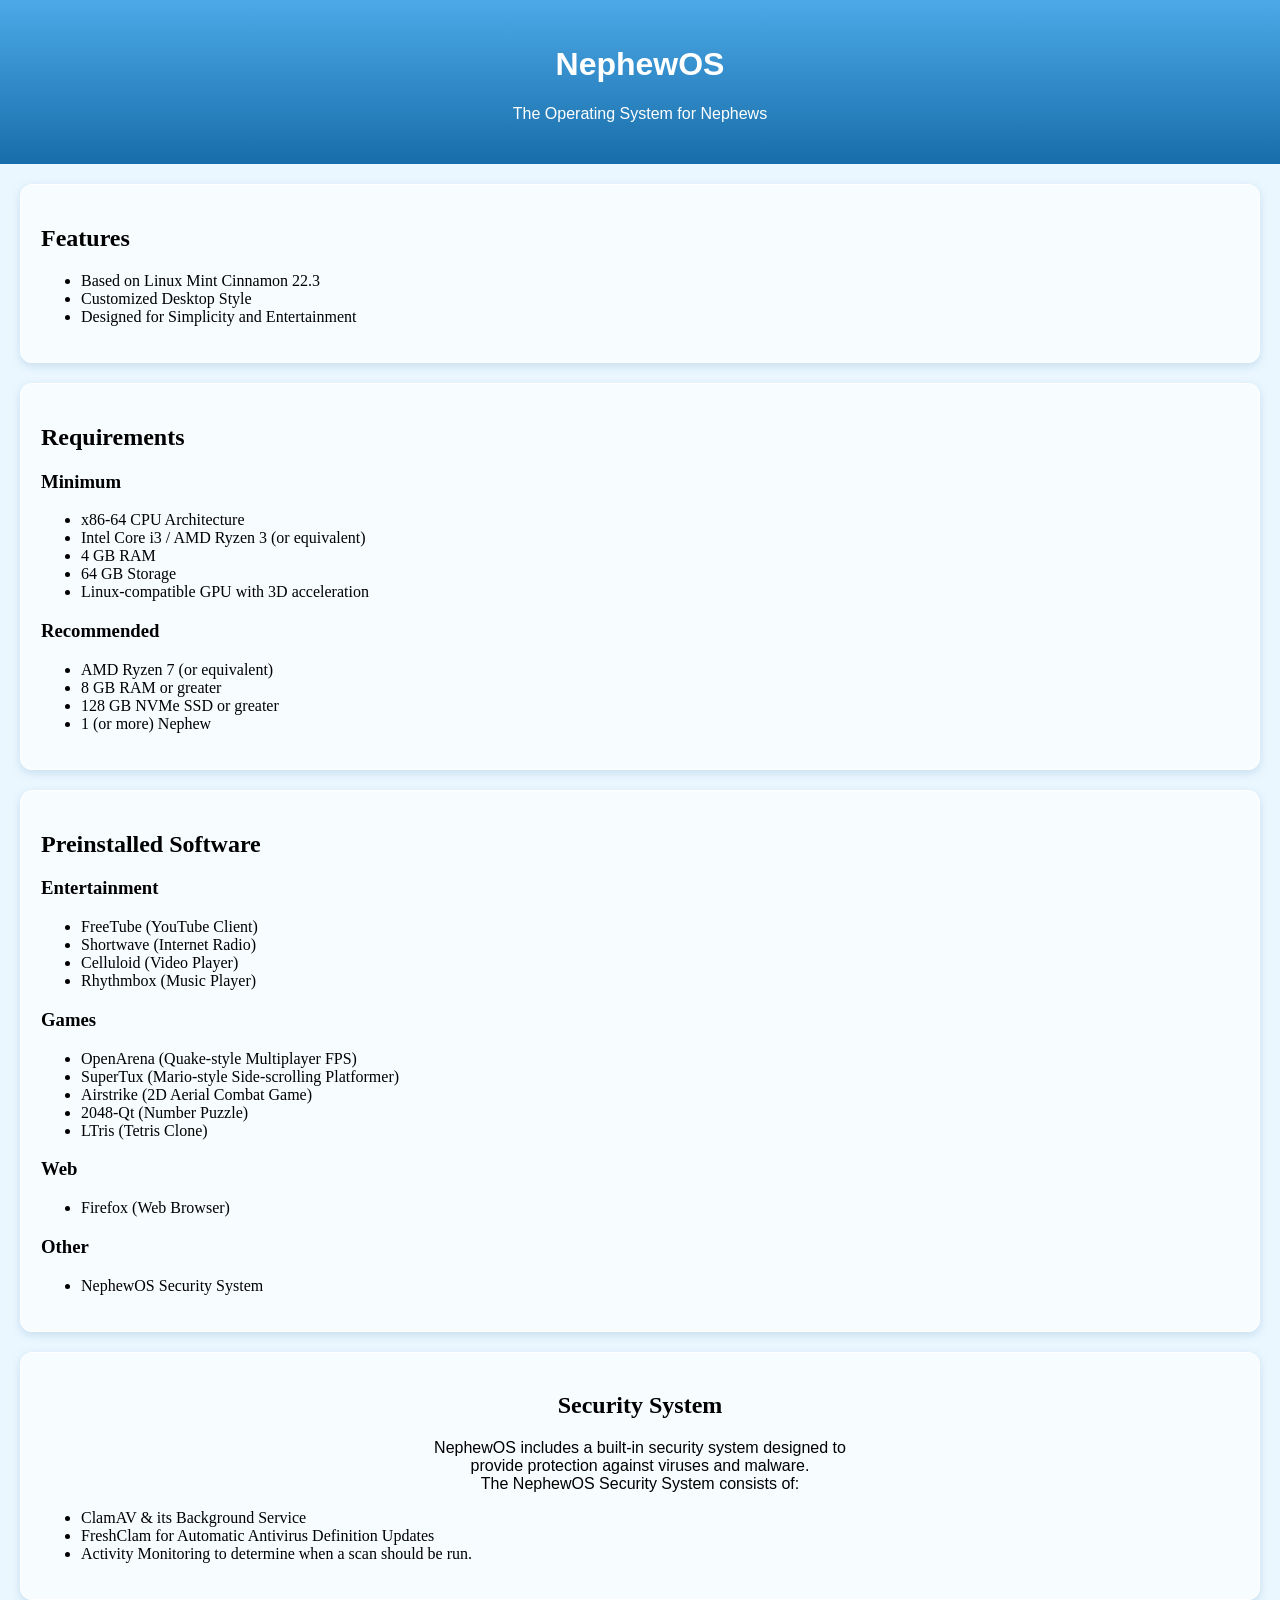
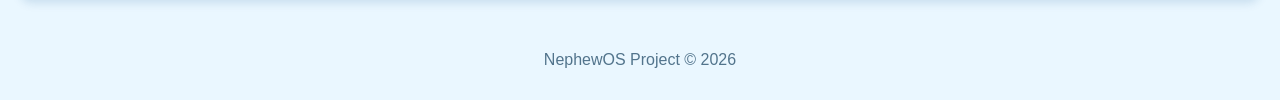
==== index.html @ f3ee8960 "Update index.html" ====
<!DOCTYPE html>
<html lang="en">

<head>
    <meta charset="UTF-8">
    <meta name="viewport" content="width=device-width, initial-scale=1.0">

    <title>NephewOS</title>

    <link rel="stylesheet" href="style.css">
</head>

<body>

    <header>
        <h1 class="sansserif centertxt">NephewOS</h1>
        <p class="sansserif centertxt">The Operating System for Nephews</p>
    </header>

    <main>

        <section id="features">
            <h2>Features</h2>

            <ul>
                <li>Based on Linux Mint Cinnamon 22.3</li>
                <li>Customized Desktop Style</li>
                <li>Designed for Simplicity and Entertainment</li>
            </ul>
        </section>

        <section id="requirements">
            <h2>Requirements</h2>

            <h3>Minimum</h3>

            <ul>
                <li>x86-64 CPU Architecture</li>
                <li>Intel Core i3 / AMD Ryzen 3 (or equivalent)</li>
                <li>4 GB RAM</li>
                <li>64 GB Storage</li>
                <li>Linux-compatible GPU with 3D acceleration</li>
            </ul>

            <h3>Recommended</h3>

            <ul>
                <li>AMD Ryzen 7 (or equivalent)</li>
                <li>8 GB RAM or greater</li>
                <li>128 GB NVMe SSD or greater</li>
                <li>1 (or more) Nephew</li>
            </ul>
        </section>

        <section id="preinstalled">
            <h2>Preinstalled Software</h2>

            <h3>Entertainment</h3>

            <ul>
                <li>FreeTube (YouTube Client)</li>
                <li>Shortwave (Internet Radio)</li>
                <li>Celluloid (Video Player)</li>
                <li>Rhythmbox (Music Player)</li>
            </ul>

            <h3>Games</h3>

            <ul>
                <li>OpenArena (Quake-style Multiplayer FPS)</li>
                <li>SuperTux (Mario-style Side-scrolling Platformer)</li>
                <li>Airstrike (2D Aerial Combat Game)</li>
                <li>2048-Qt (Number Puzzle)</li>
                <li>LTris (Tetris Clone)</li>
            </ul>

            <h3>Web</h3>

            <ul>
                <li>Firefox (Web Browser)</li>
            </ul>

            <h3>Other</h3>

            <ul>
                <li>NephewOS Security System</li>
            </ul>
        </section>

        <section id="antivirus">
            <h2 class="centertxt">Security System</h2>

            <p class="sansserif centertxt">
                NephewOS includes a built-in security system designed to <br>
                provide protection against viruses and malware. <br>
                The NephewOS Security System consists of: <br>
                <ul>
                    <li>ClamAV & its Background Service</li>
                    <li>FreshClam for Automatic Antivirus Definition Updates</li>
                    <li>Activity Monitoring to determine when a scan should be run.</li>
                </ul>
            </p>
        </section>

    </main>

    <footer>
        <p class="sansserif centertxt">
            NephewOS Project &copy; 2026
        </p>
    </footer>

</body>
</html>
---- style.css ----
body {
    background-color: #eaf7ff;
    margin: 0;
}

.sansserif {
    font-family: sans-serif;
}

.centertxt {
    text-align: center;
}

header {
    background: linear-gradient(#4da9e8, #176da9);
    color: white;
    padding: 25px;
}

section {
    background: rgba(255, 255, 255, 0.65);
    border: 1px solid white;
    border-radius: 12px;
    padding: 20px;
    margin: 20px;
    box-shadow: 0 3px 10px rgba(0, 80, 140, 0.15);
}

footer {
    padding: 15px;
    color: #52748c;
}
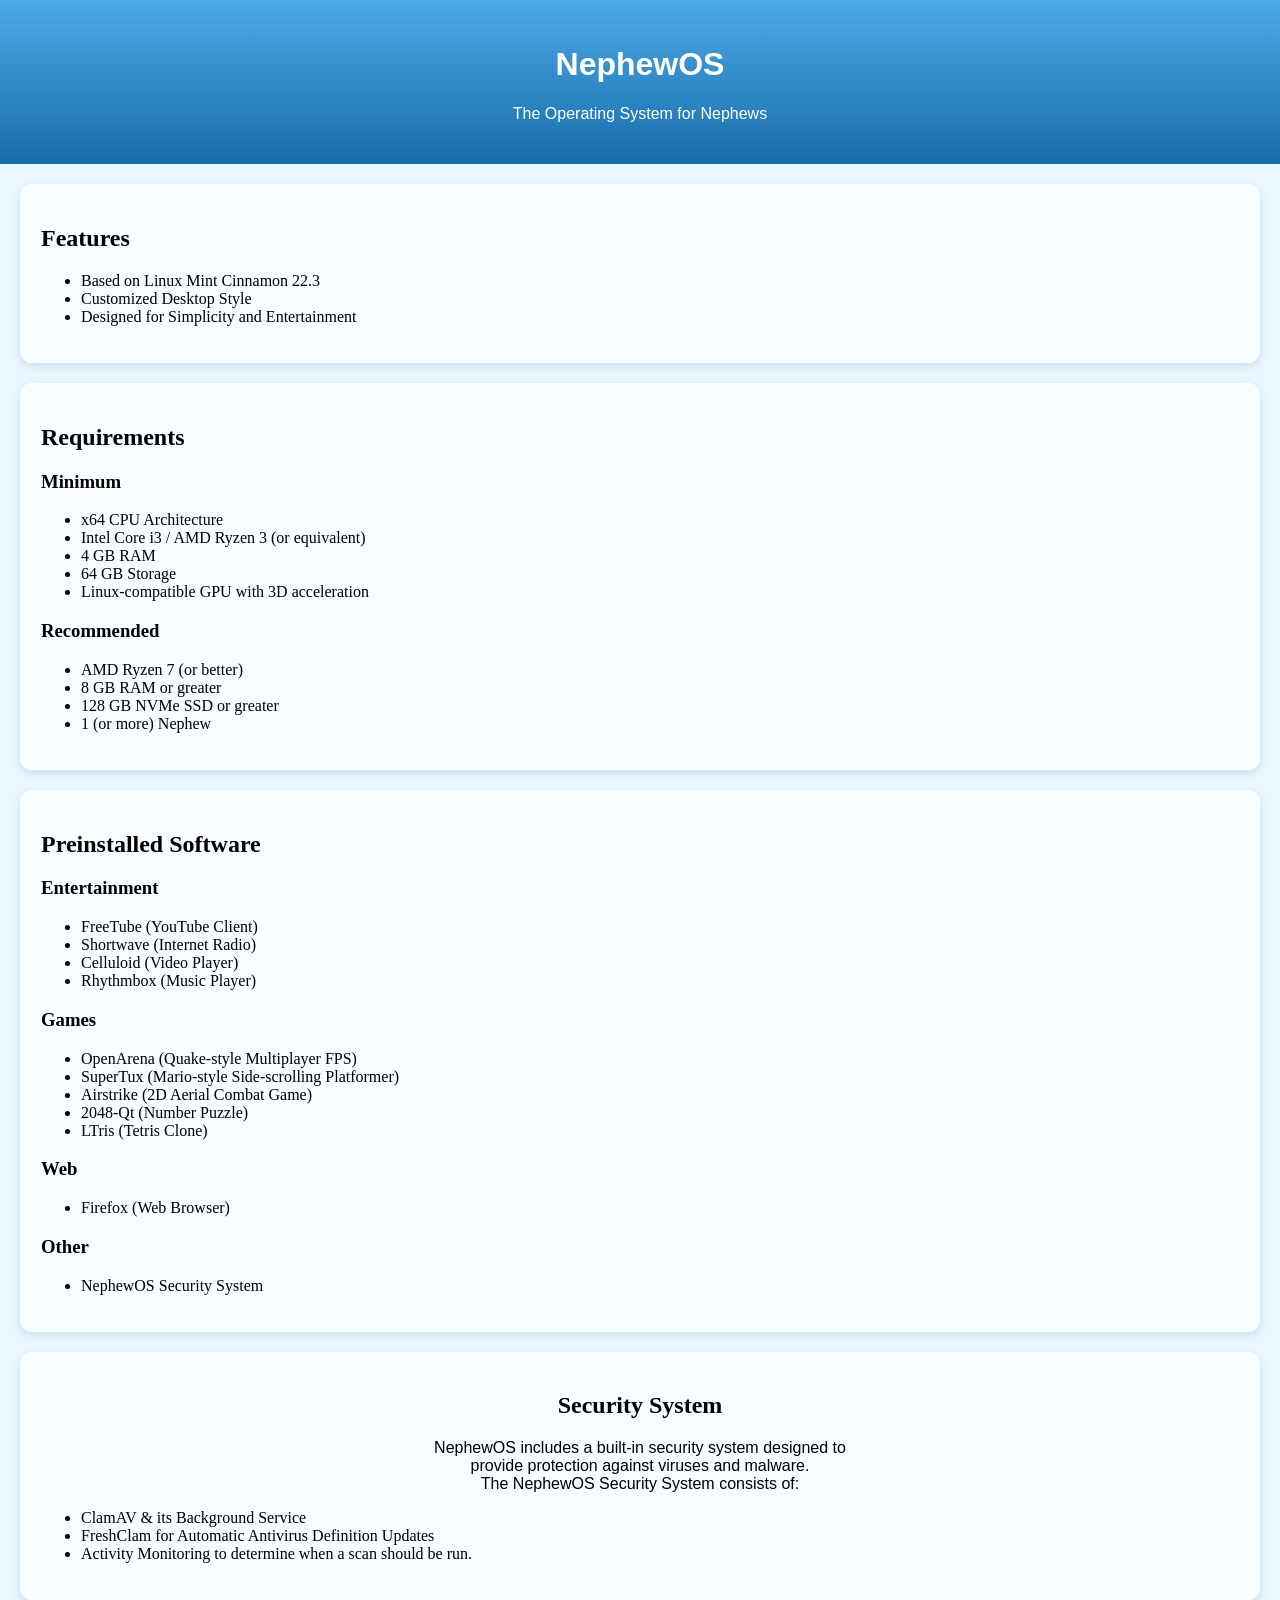
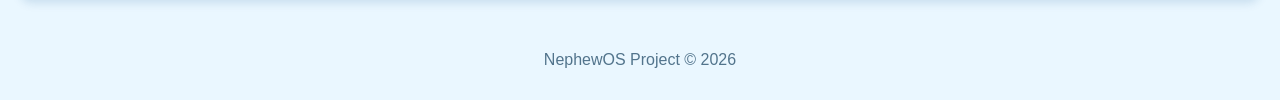
==== commit 445f2d46: "Update index.html" ====
--- a/index.html
+++ b/index.html
@@ -35,7 +35,7 @@
             <h3>Minimum</h3>
 
             <ul>
-                <li>x86-64 CPU Architecture</li>
+                <li>x64 CPU Architecture</li>
                 <li>Intel Core i3 / AMD Ryzen 3 (or equivalent)</li>
                 <li>4 GB RAM</li>
                 <li>64 GB Storage</li>
@@ -45,7 +45,7 @@
             <h3>Recommended</h3>
 
             <ul>
-                <li>AMD Ryzen 7 (or equivalent)</li>
+                <li>AMD Ryzen 7 (or better)</li>
                 <li>8 GB RAM or greater</li>
                 <li>128 GB NVMe SSD or greater</li>
                 <li>1 (or more) Nephew</li>
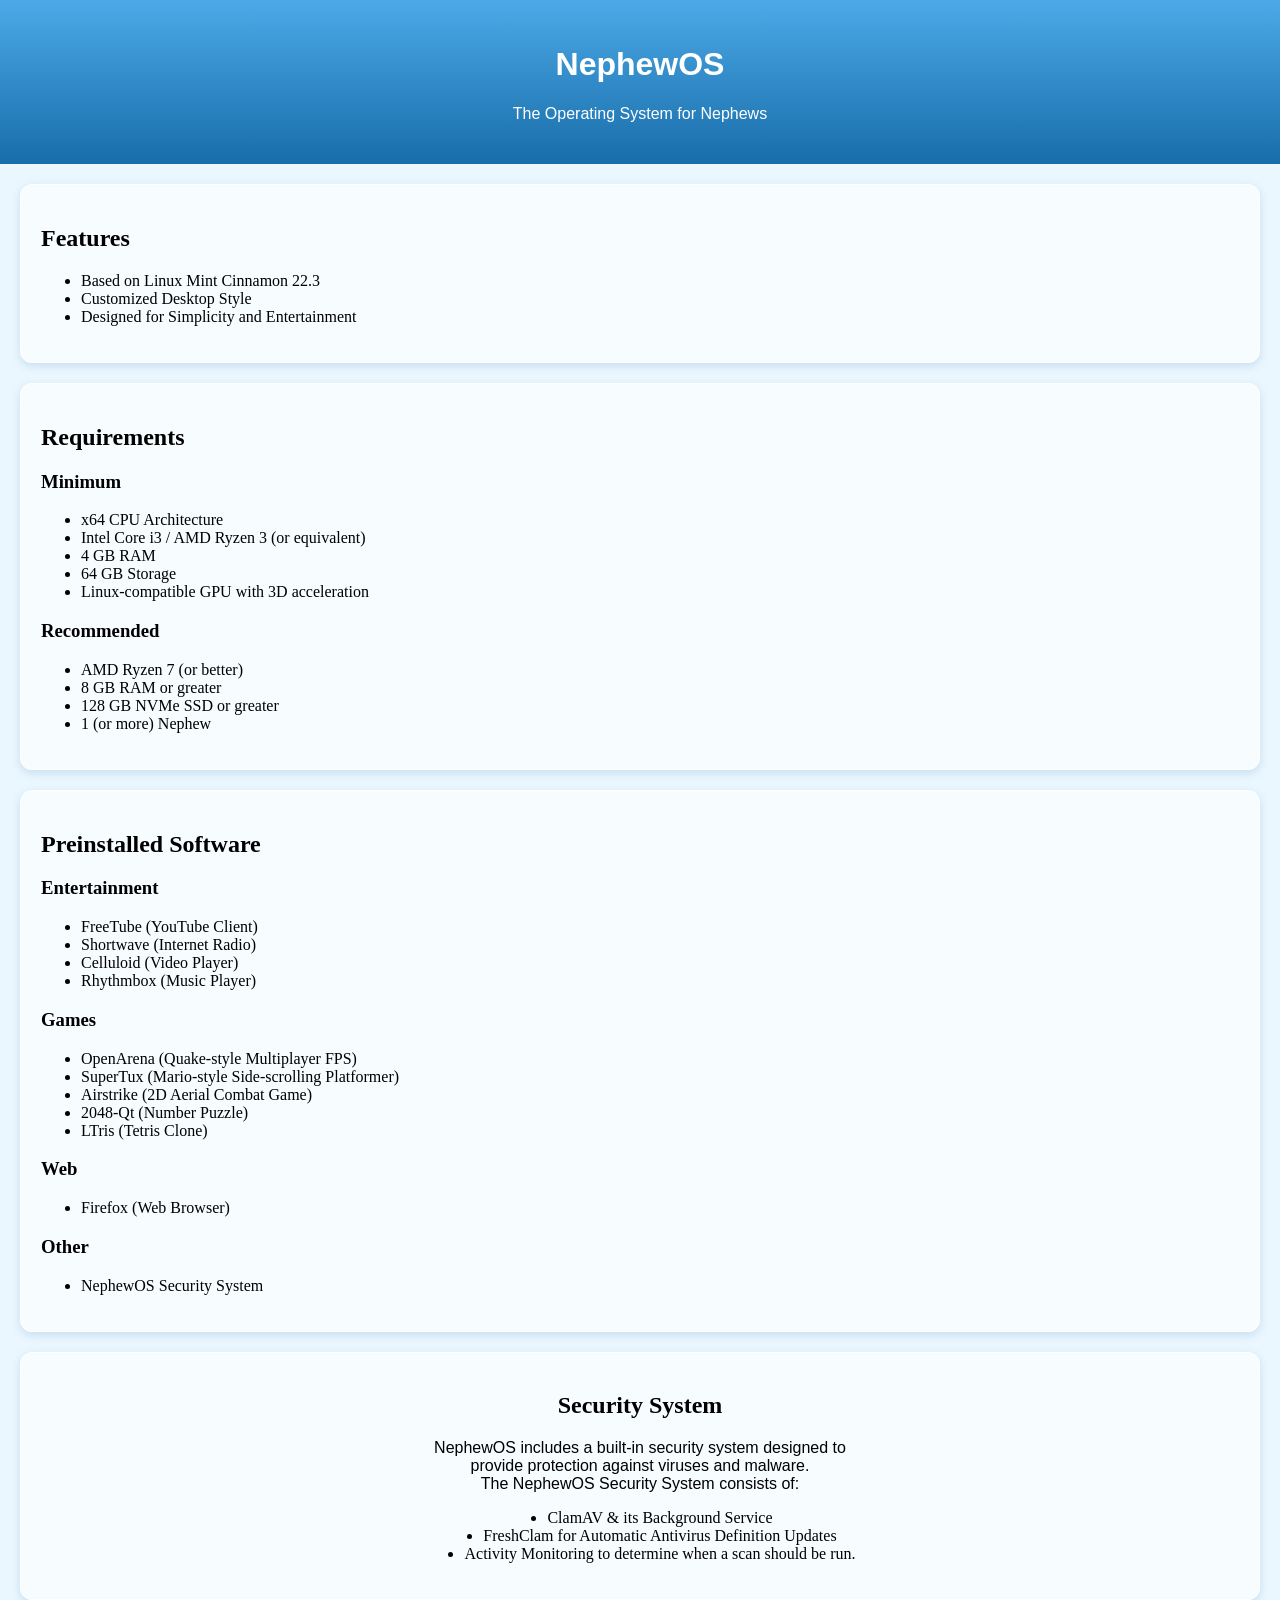
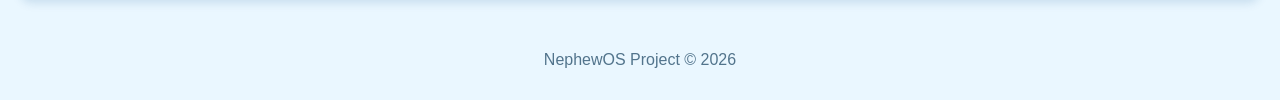
==== commit cd9ed5ba: "Update index.html" ====
--- a/index.html
+++ b/index.html
@@ -95,9 +95,9 @@
                 provide protection against viruses and malware. <br>
                 The NephewOS Security System consists of: <br>
                 <ul>
-                    <li>ClamAV & its Background Service</li>
-                    <li>FreshClam for Automatic Antivirus Definition Updates</li>
-                    <li>Activity Monitoring to determine when a scan should be run.</li>
+                    <li class="centerul">ClamAV & its Background Service</li>
+                    <li class="centerul">FreshClam for Automatic Antivirus Definition Updates</li>
+                    <li class="centerul">Activity Monitoring to determine when a scan should be run.</li>
                 </ul>
             </p>
         </section>
--- a/style.css
+++ b/style.css
@@ -31,3 +31,11 @@
     padding: 15px;
     color: #52748c;
 }
+
+.centerul {
+
+    width: fit-content;
+    margin: 0 auto;
+    text-align: left;
+    
+}
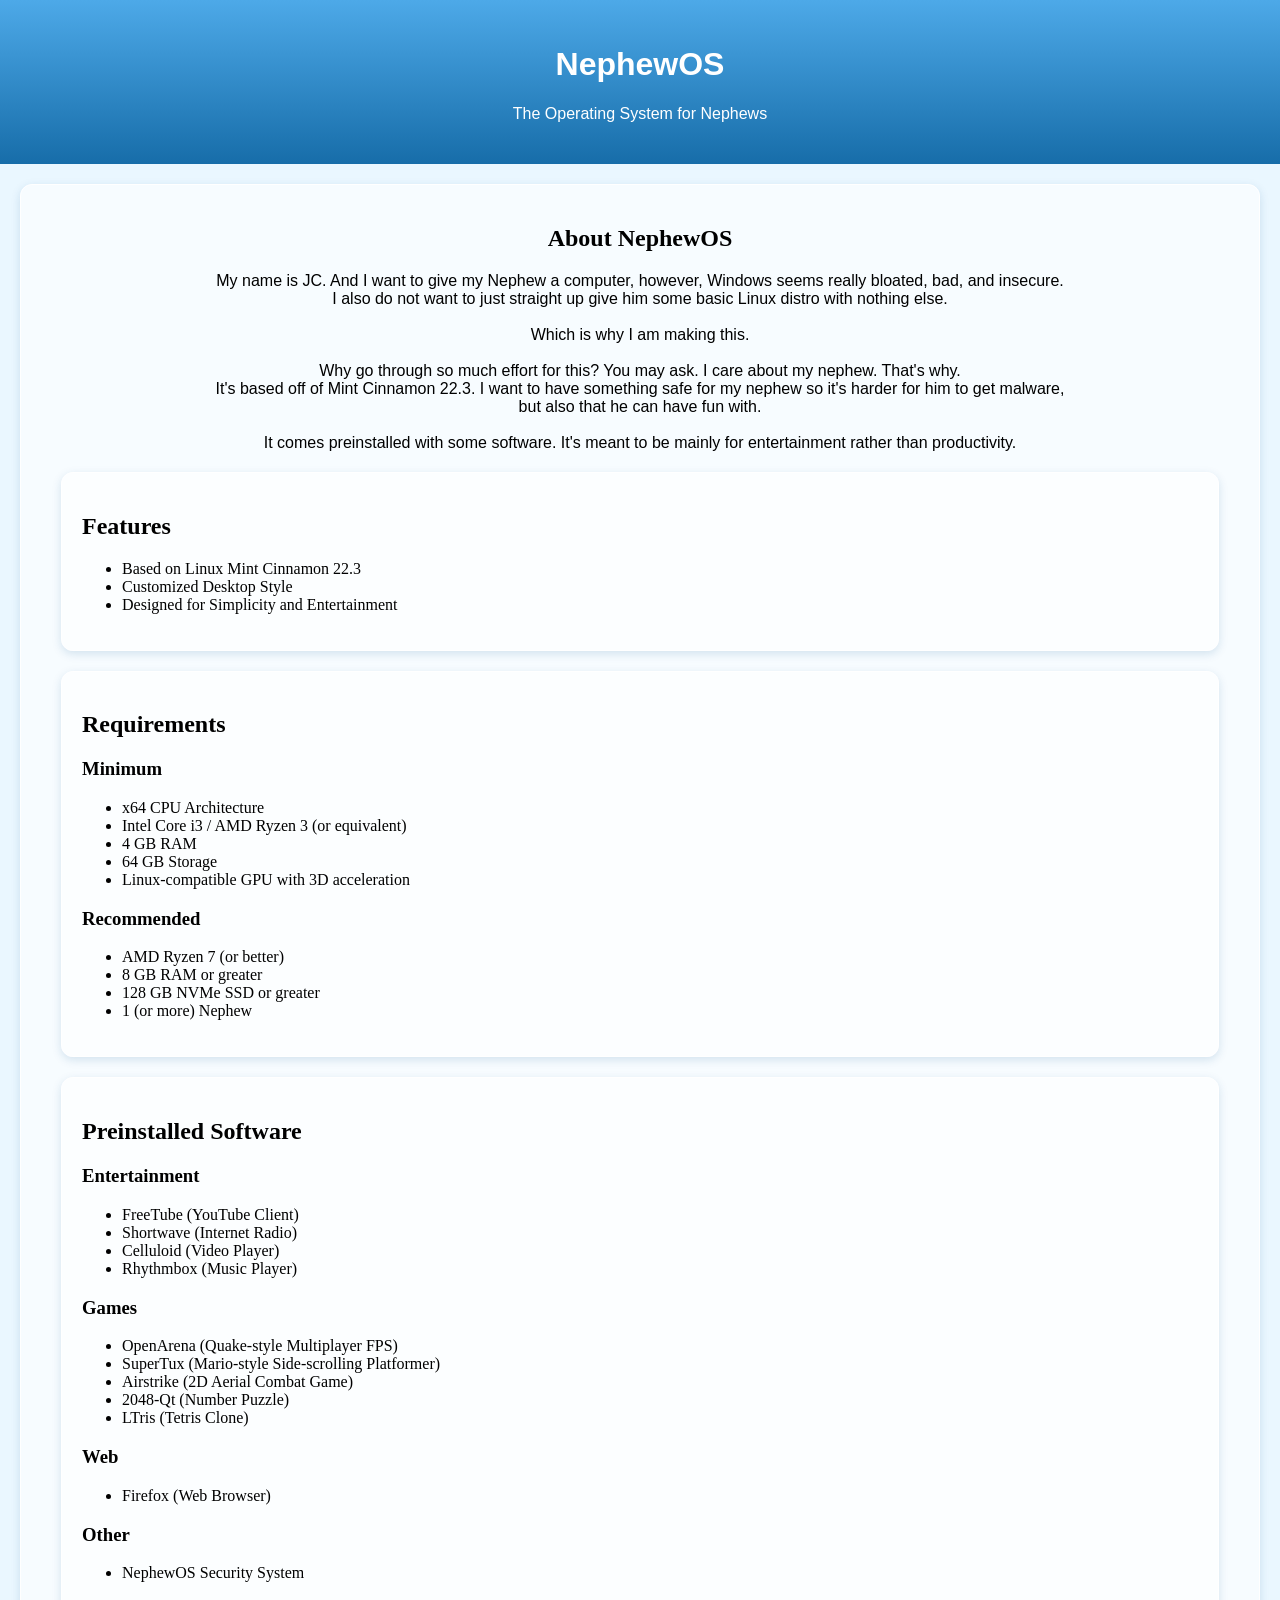
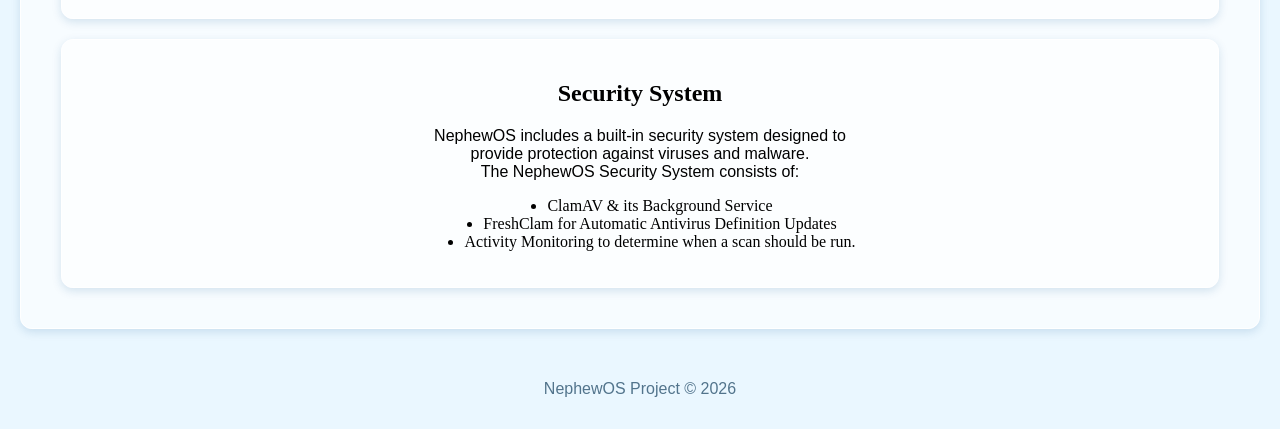
==== commit ba0dd220: "Update index.html" ====
--- a/index.html
+++ b/index.html
@@ -19,6 +19,22 @@
 
     <main>
 
+         <section id="about">
+            <h2 class="centertxt">About NephewOS</h2>
+
+            <p class="sansserif centertxt">
+                My name is JC. And I want to give my Nephew a computer, however, Windows seems really bloated, bad, and insecure. <br>
+                I also do not want to just straight up give him some basic Linux distro with nothing else. <br>
+                <br>
+                Which is why I am making this.<br>
+                <br>
+                Why go through so much effort for this? You may ask. I care about my nephew. That's why. <br>
+                It's based off of Mint Cinnamon 22.3. I want to have something safe for my nephew so it's harder for him to get malware, <br>
+                but also that he can have fun with.<br>
+                <br>
+                It comes preinstalled with some software. It's meant to be mainly for entertainment rather than productivity. <br>
+            </p>
+        
         <section id="features">
             <h2>Features</h2>
 
@@ -100,6 +116,7 @@
                     <li class="centerul">Activity Monitoring to determine when a scan should be run.</li>
                 </ul>
             </p>
+
         </section>
 
     </main>
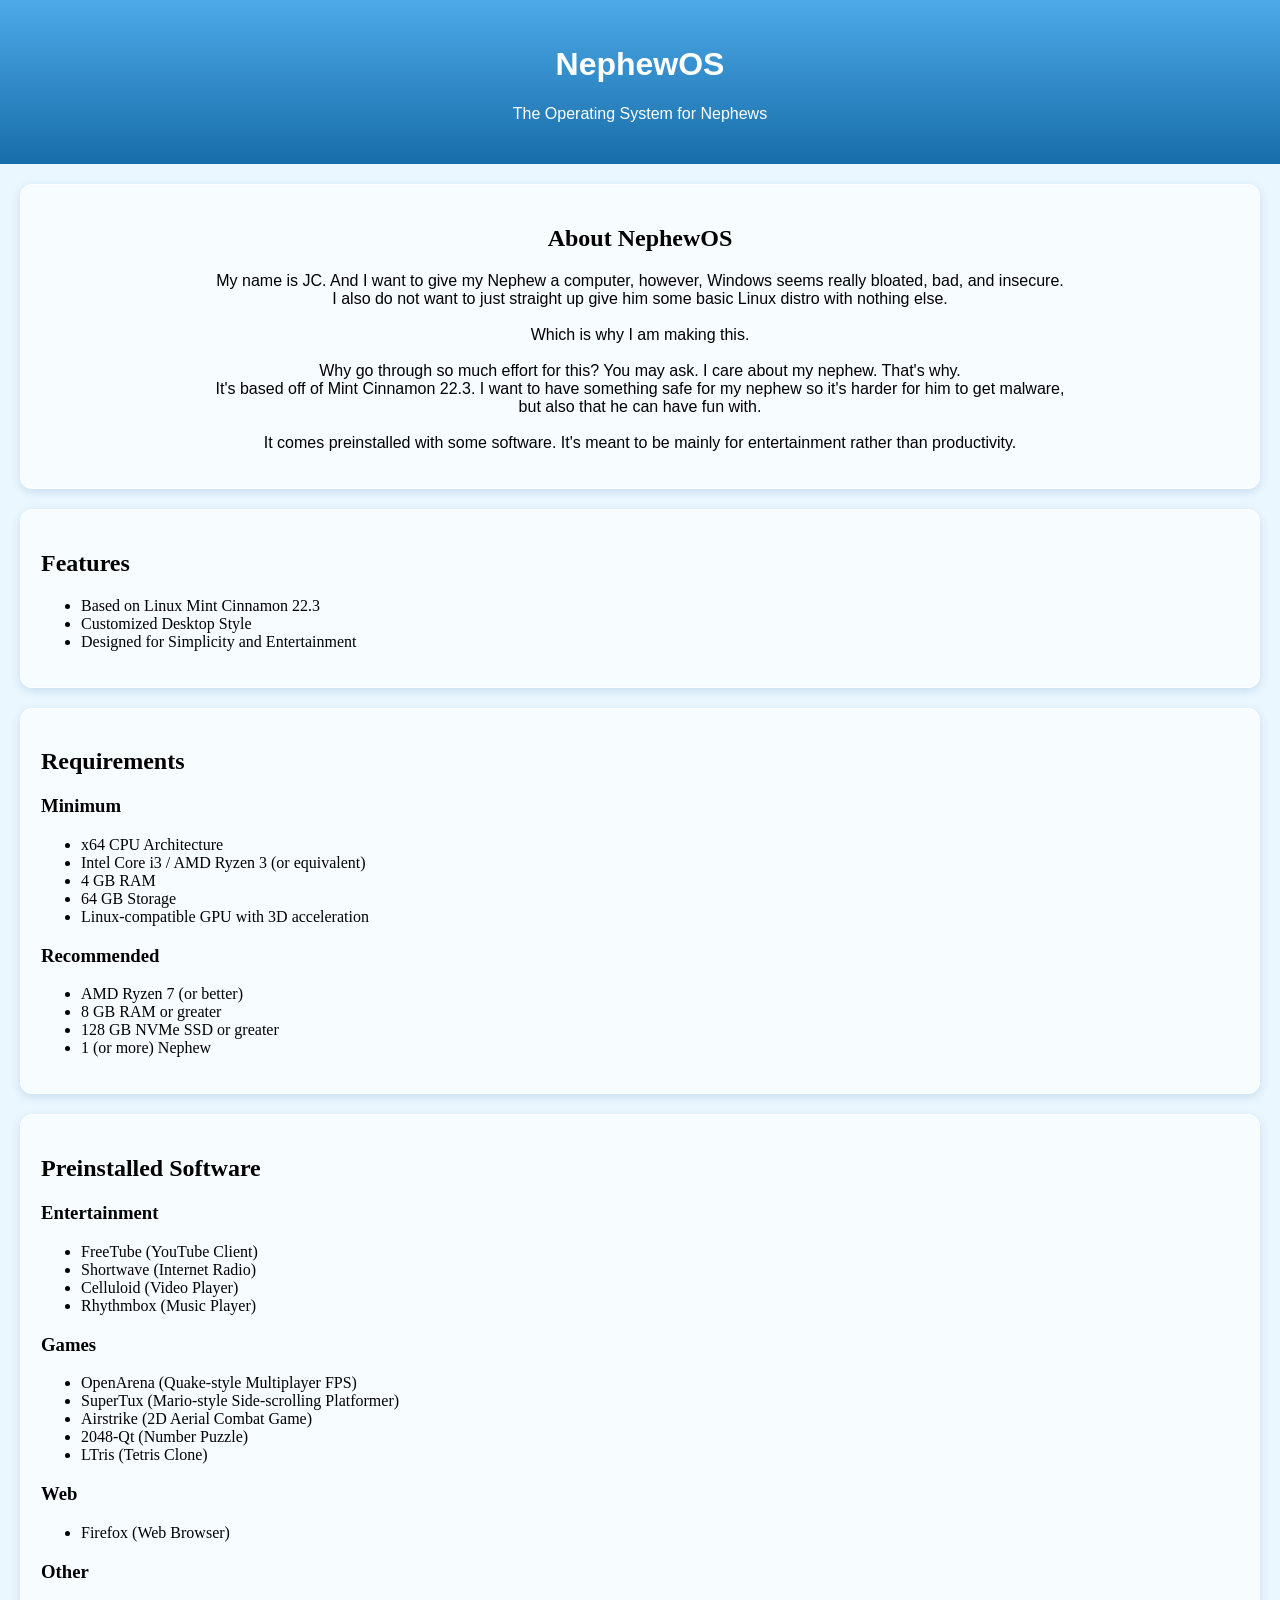
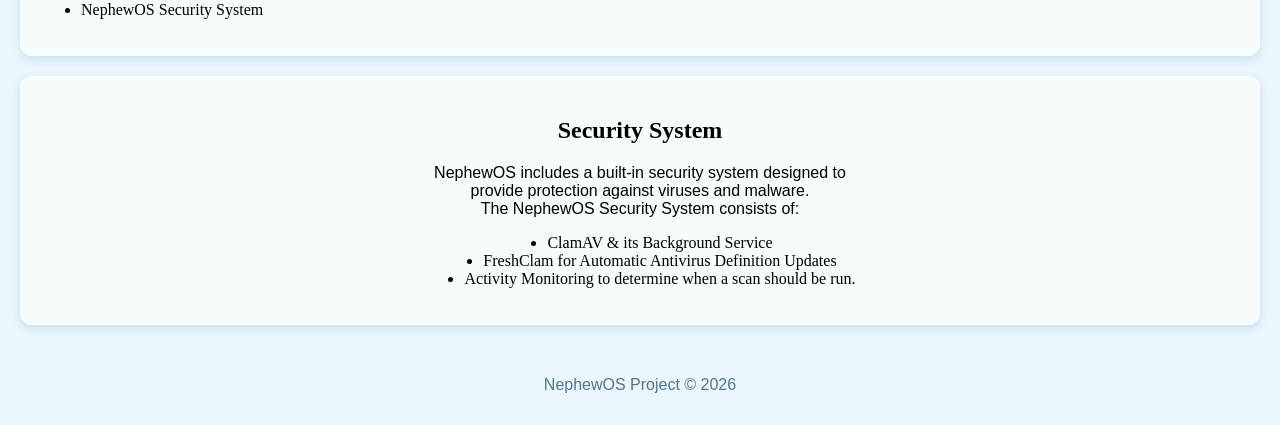
==== commit c16c4482: "Update index.html" ====
--- a/index.html
+++ b/index.html
@@ -34,7 +34,8 @@
                 <br>
                 It comes preinstalled with some software. It's meant to be mainly for entertainment rather than productivity. <br>
             </p>
-        
+
+         </section>
         <section id="features">
             <h2>Features</h2>
 
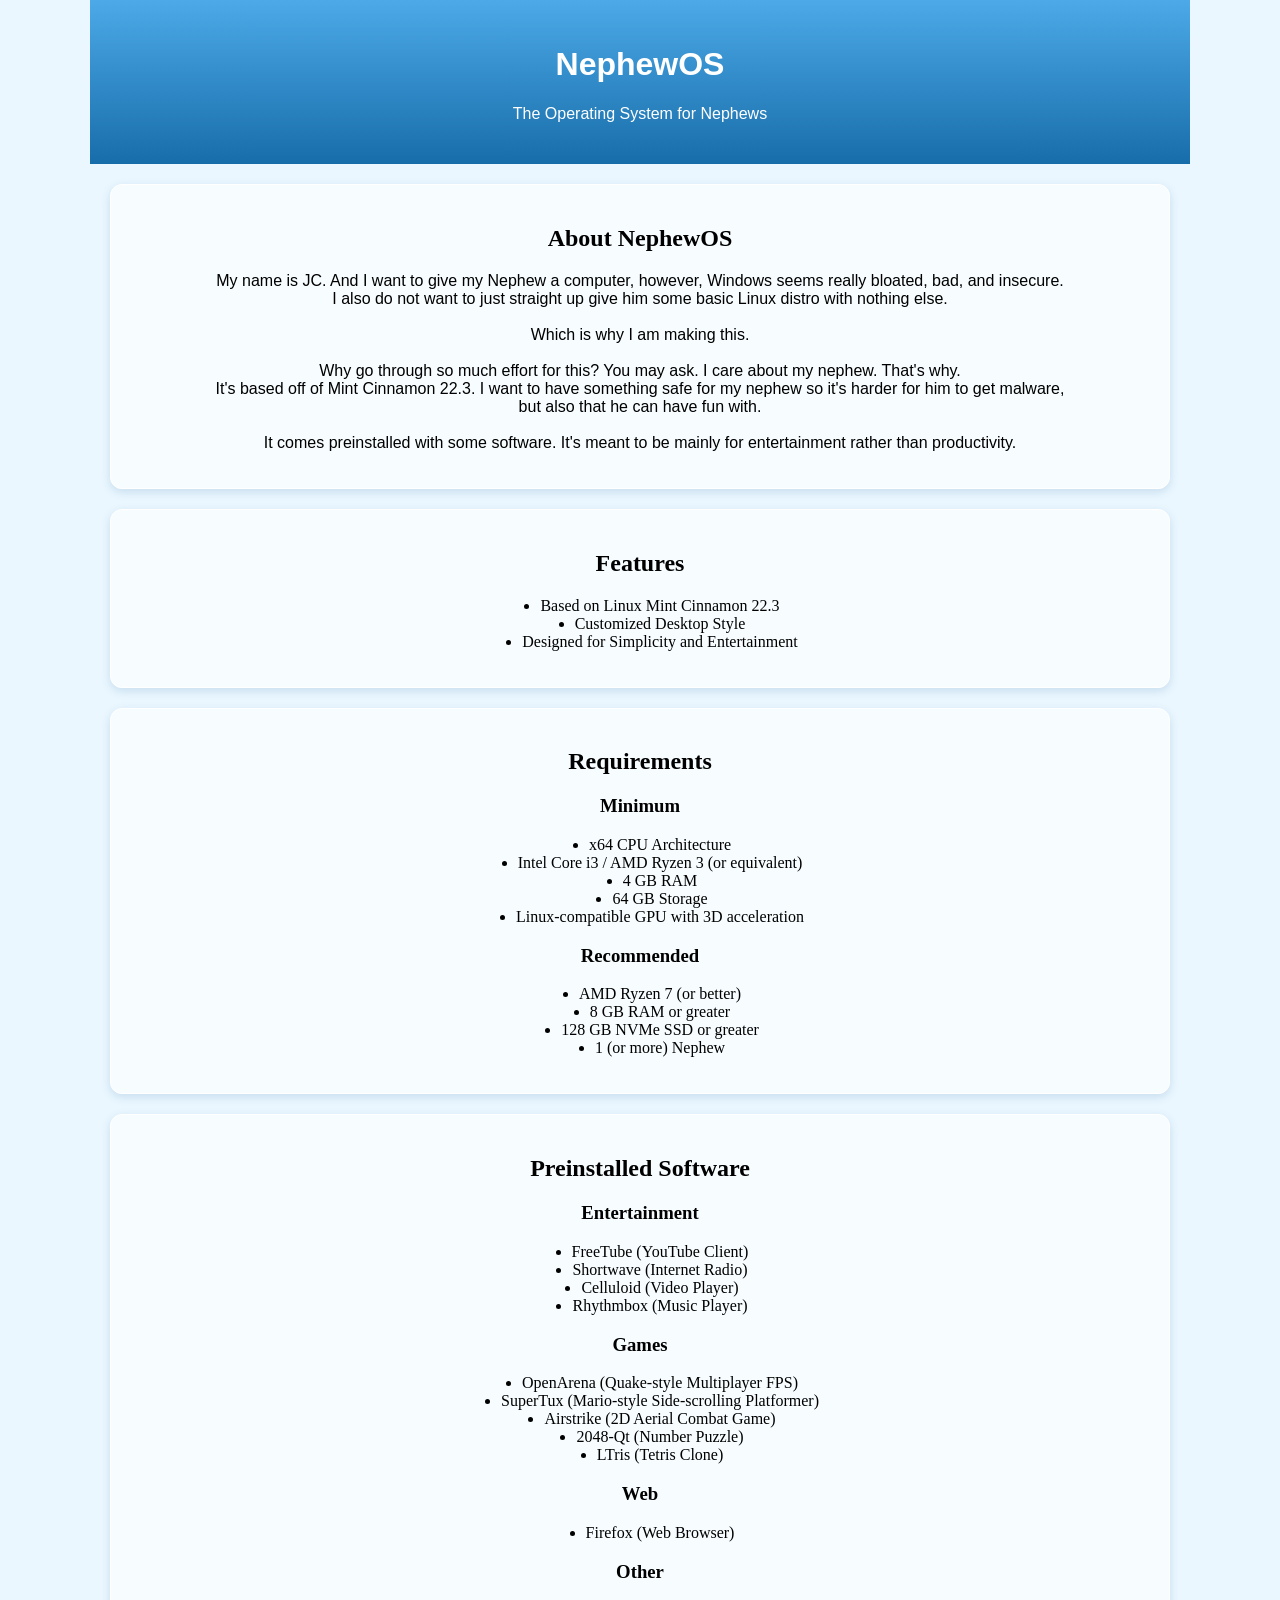
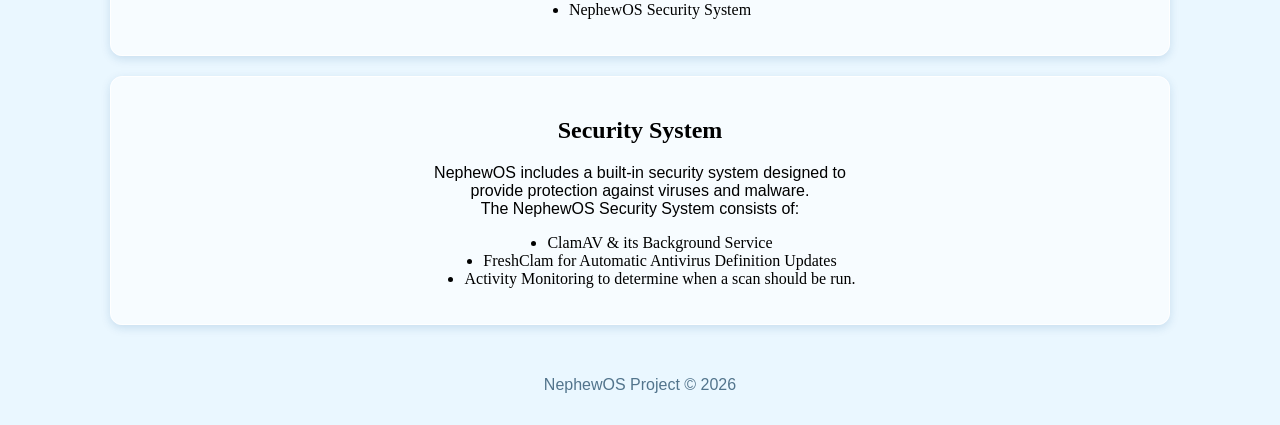
==== commit 87bb6166: "Update index.html" ====
--- a/index.html
+++ b/index.html
@@ -112,9 +112,9 @@
                 provide protection against viruses and malware. <br>
                 The NephewOS Security System consists of: <br>
                 <ul>
-                    <li class="centerul">ClamAV & its Background Service</li>
-                    <li class="centerul">FreshClam for Automatic Antivirus Definition Updates</li>
-                    <li class="centerul">Activity Monitoring to determine when a scan should be run.</li>
+                    <li >ClamAV & its Background Service</li>
+                    <li >FreshClam for Automatic Antivirus Definition Updates</li>
+                    <li >Activity Monitoring to determine when a scan should be run.</li>
                 </ul>
             </p>
 
--- a/style.css
+++ b/style.css
@@ -1,7 +1,8 @@
-
 body {
     background-color: #eaf7ff;
-    margin: 0;
+    margin: 0 auto;
+    max-width: 1100px;
+    text-align: center;
 }
 
 .sansserif {
@@ -32,7 +33,7 @@
     color: #52748c;
 }
 
-.centerul {
+li {
 
     width: fit-content;
     margin: 0 auto;
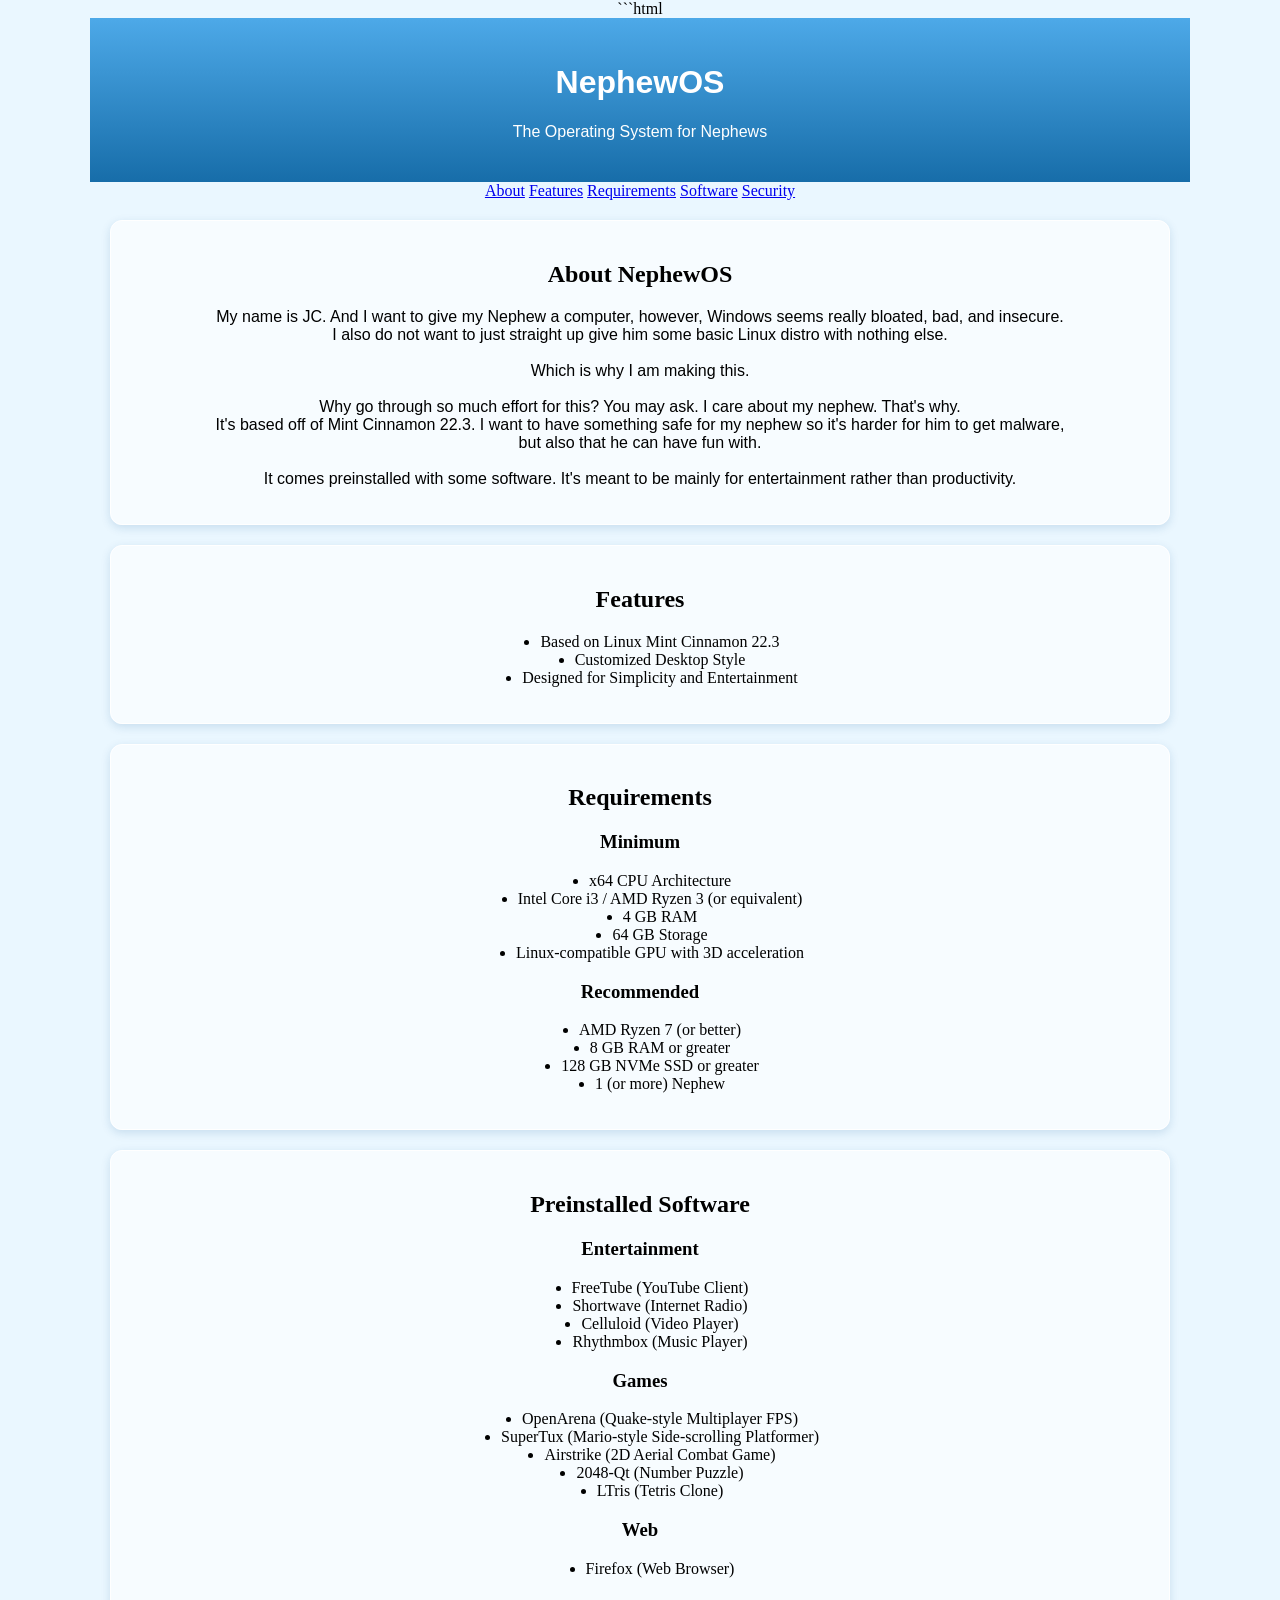
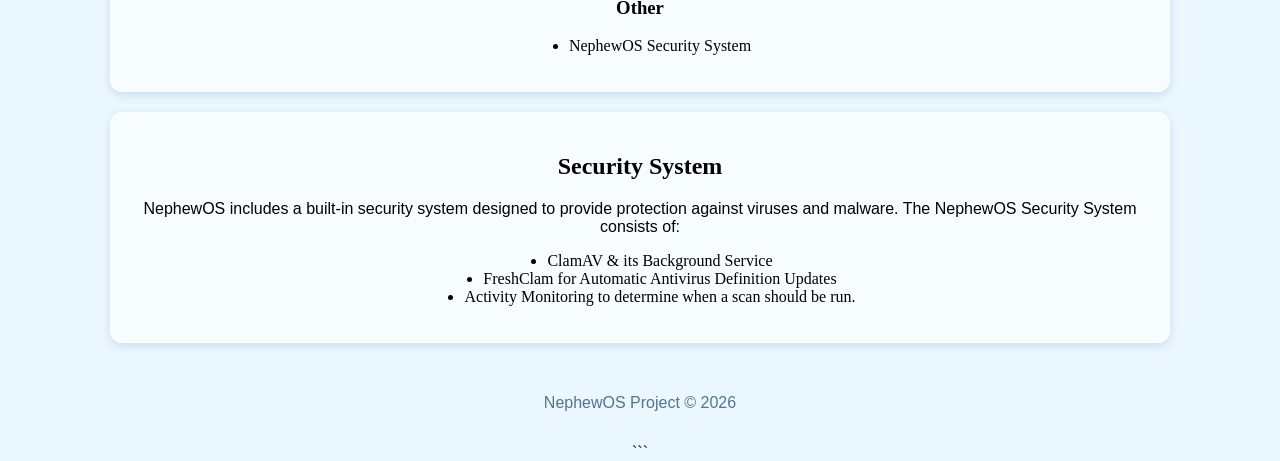
==== commit bc93bfdb: "Update index.html" ====
--- a/index.html
+++ b/index.html
@@ -1,3 +1,4 @@
+```html
 <!DOCTYPE html>
 <html lang="en">
 
@@ -17,28 +18,32 @@
         <p class="sansserif centertxt">The Operating System for Nephews</p>
     </header>
 
+    <nav class="navbar">
+        <a href="#about">About</a>
+        <a href="#features">Features</a>
+        <a href="#requirements">Requirements</a>
+        <a href="#preinstalled">Software</a>
+        <a href="#antivirus">Security</a>
+    </nav>
+
     <main>
 
-         <section id="about">
+        <section id="about">
             <h2 class="centertxt">About NephewOS</h2>
 
             <p class="sansserif centertxt">
                 My name is JC. And I want to give my Nephew a computer, however, Windows seems really bloated, bad, and insecure. <br>
-                I also do not want to just straight up give him some basic Linux distro with nothing else. <br>
-                <br>
-                Which is why I am making this.<br>
-                <br>
+                I also do not want to just straight up give him some basic Linux distro with nothing else. <br><br>
+                Which is why I am making this.<br><br>
                 Why go through so much effort for this? You may ask. I care about my nephew. That's why. <br>
                 It's based off of Mint Cinnamon 22.3. I want to have something safe for my nephew so it's harder for him to get malware, <br>
-                but also that he can have fun with.<br>
-                <br>
-                It comes preinstalled with some software. It's meant to be mainly for entertainment rather than productivity. <br>
+                but also that he can have fun with.<br><br>
+                It comes preinstalled with some software. It's meant to be mainly for entertainment rather than productivity.
             </p>
+        </section>
 
-         </section>
         <section id="features">
             <h2>Features</h2>
-
             <ul>
                 <li>Based on Linux Mint Cinnamon 22.3</li>
                 <li>Customized Desktop Style</li>
@@ -50,7 +55,6 @@
             <h2>Requirements</h2>
 
             <h3>Minimum</h3>
-
             <ul>
                 <li>x64 CPU Architecture</li>
                 <li>Intel Core i3 / AMD Ryzen 3 (or equivalent)</li>
@@ -60,7 +64,6 @@
             </ul>
 
             <h3>Recommended</h3>
-
             <ul>
                 <li>AMD Ryzen 7 (or better)</li>
                 <li>8 GB RAM or greater</li>
@@ -73,7 +76,6 @@
             <h2>Preinstalled Software</h2>
 
             <h3>Entertainment</h3>
-
             <ul>
                 <li>FreeTube (YouTube Client)</li>
                 <li>Shortwave (Internet Radio)</li>
@@ -82,7 +84,6 @@
             </ul>
 
             <h3>Games</h3>
-
             <ul>
                 <li>OpenArena (Quake-style Multiplayer FPS)</li>
                 <li>SuperTux (Mario-style Side-scrolling Platformer)</li>
@@ -92,13 +93,11 @@
             </ul>
 
             <h3>Web</h3>
-
             <ul>
                 <li>Firefox (Web Browser)</li>
             </ul>
 
             <h3>Other</h3>
-
             <ul>
                 <li>NephewOS Security System</li>
             </ul>
@@ -108,16 +107,16 @@
             <h2 class="centertxt">Security System</h2>
 
             <p class="sansserif centertxt">
-                NephewOS includes a built-in security system designed to <br>
-                provide protection against viruses and malware. <br>
-                The NephewOS Security System consists of: <br>
-                <ul>
-                    <li >ClamAV & its Background Service</li>
-                    <li >FreshClam for Automatic Antivirus Definition Updates</li>
-                    <li >Activity Monitoring to determine when a scan should be run.</li>
-                </ul>
+                NephewOS includes a built-in security system designed to
+                provide protection against viruses and malware.
+                The NephewOS Security System consists of:
             </p>
 
+            <ul>
+                <li>ClamAV & its Background Service</li>
+                <li>FreshClam for Automatic Antivirus Definition Updates</li>
+                <li>Activity Monitoring to determine when a scan should be run.</li>
+            </ul>
         </section>
 
     </main>
@@ -130,3 +129,4 @@
 
 </body>
 </html>
+```
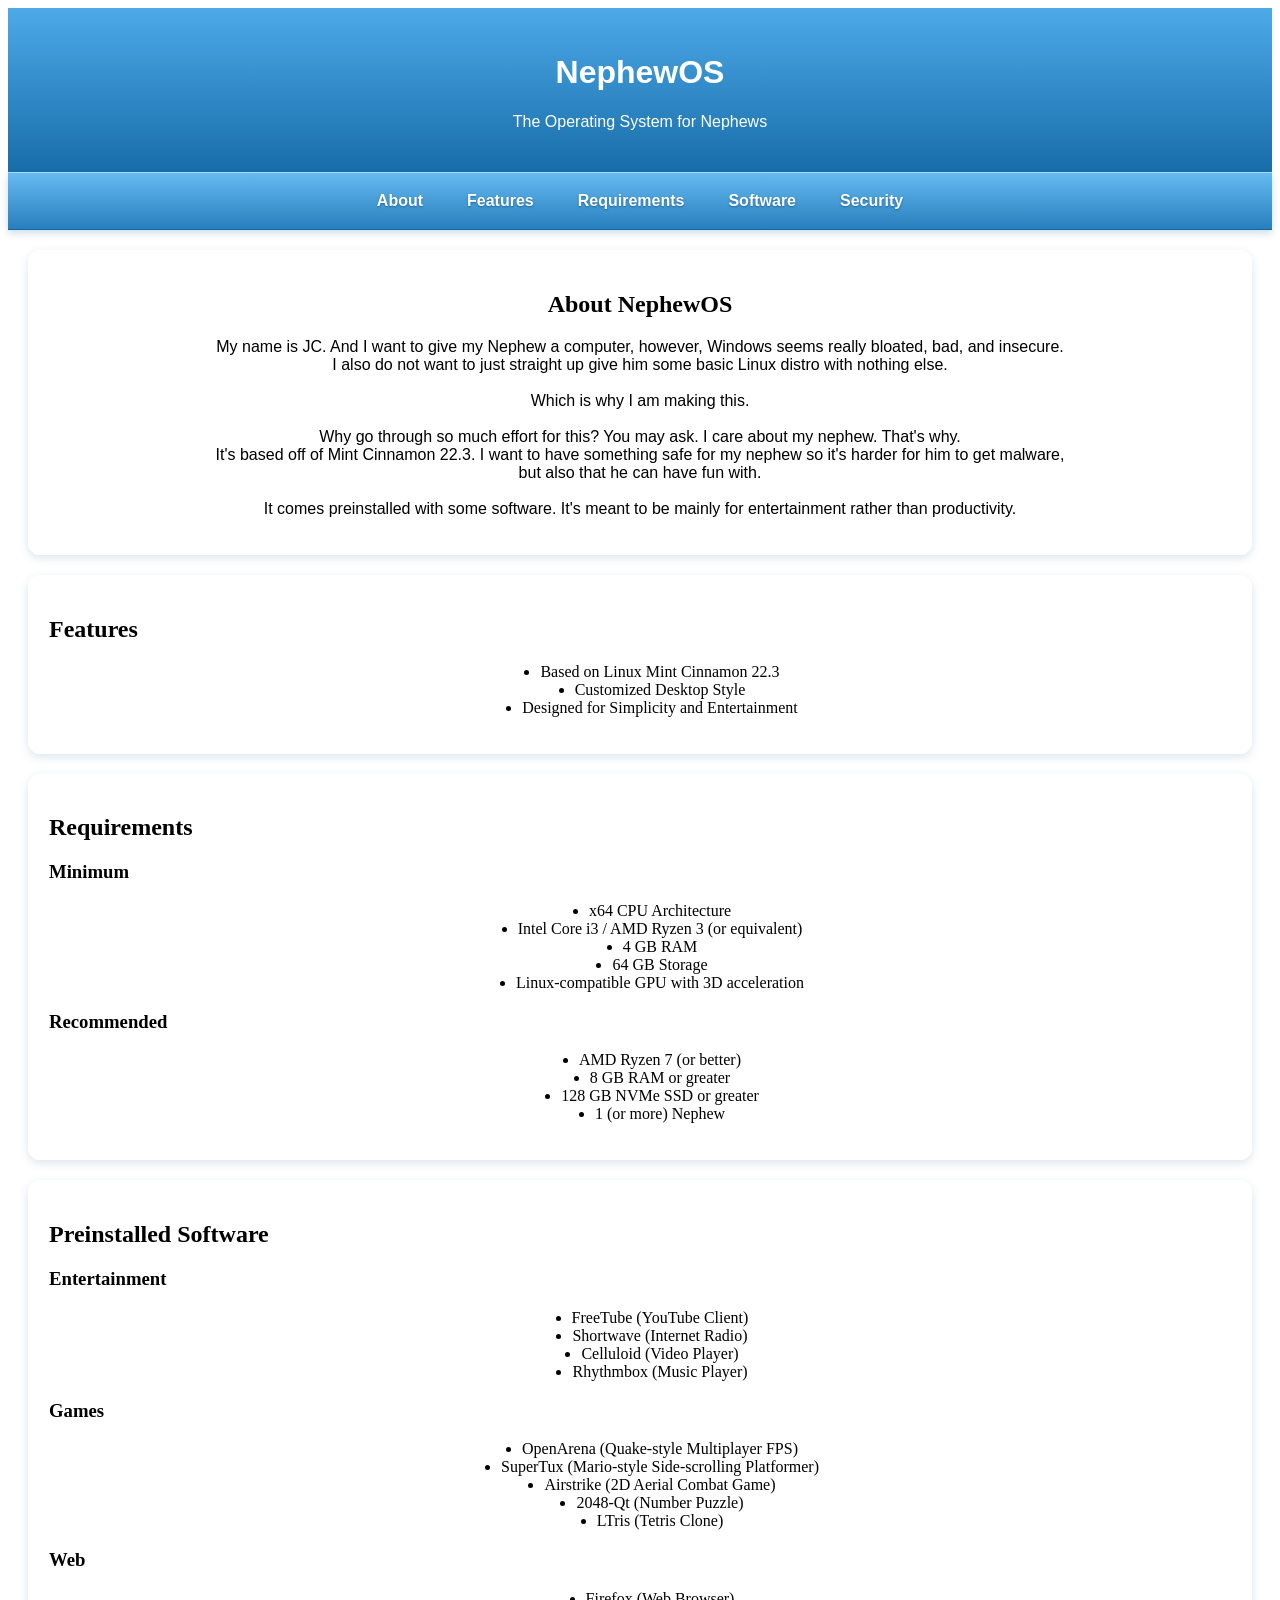
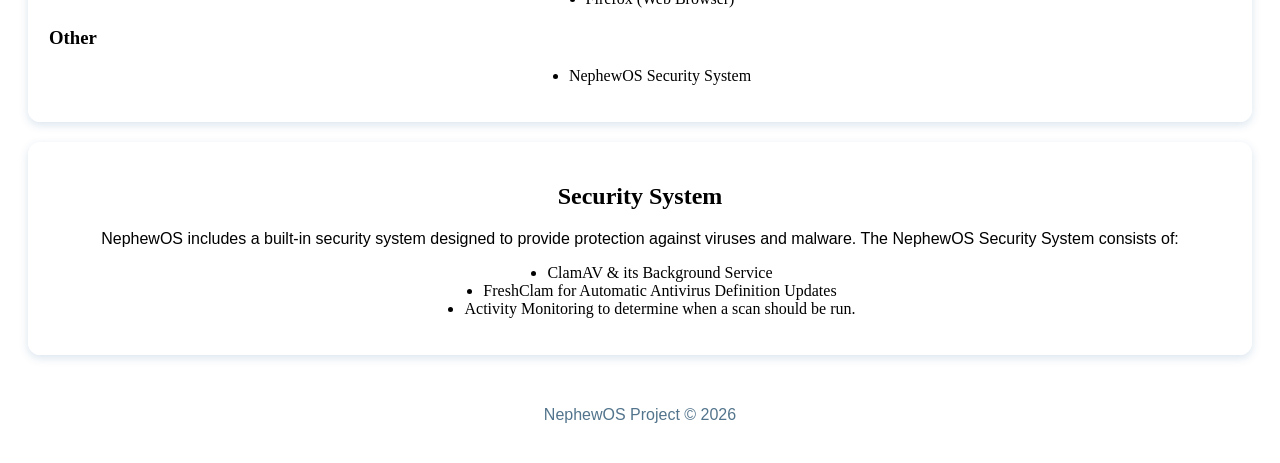
==== commit a4873fc1: "Update index.html" ====
--- a/index.html
+++ b/index.html
@@ -1,4 +1,3 @@
-```html
 <!DOCTYPE html>
 <html lang="en">
 
@@ -129,4 +128,3 @@
 
 </body>
 </html>
-```
--- a/style.css
+++ b/style.css
@@ -1,8 +1,13 @@
+```css
 body {
     background-color: #eaf7ff;
     margin: 0 auto;
     max-width: 1100px;
     text-align: center;
+}
+
+html {
+    scroll-behavior: smooth;
 }
 
 .sansserif {
@@ -19,6 +24,37 @@
     padding: 25px;
 }
 
+.navbar {
+    background: linear-gradient(#65baf0, #287fbd);
+    border-top: 1px solid #a9ddff;
+    border-bottom: 1px solid #17639b;
+    padding: 10px;
+    display: flex;
+    justify-content: center;
+    align-items: center;
+    flex-wrap: wrap;
+    gap: 8px;
+    box-shadow: 0 3px 8px rgba(0, 80, 140, 0.2);
+}
+
+.navbar a {
+    color: white;
+    font-family: sans-serif;
+    font-weight: bold;
+    text-decoration: none;
+    padding: 9px 18px;
+    border-radius: 8px;
+    text-shadow: 0 1px 2px rgba(0, 50, 100, 0.5);
+    transition: background 0.2s, box-shadow 0.2s;
+}
+
+.navbar a:hover {
+    background: linear-gradient(#d8f1ff, #8bcdf5);
+    color: #155a8b;
+    text-shadow: none;
+    box-shadow: inset 0 1px 3px rgba(255, 255, 255, 0.8);
+}
+
 section {
     background: rgba(255, 255, 255, 0.65);
     border: 1px solid white;
@@ -26,6 +62,7 @@
     padding: 20px;
     margin: 20px;
     box-shadow: 0 3px 10px rgba(0, 80, 140, 0.15);
+    scroll-margin-top: 20px;
 }
 
 footer {
@@ -34,9 +71,8 @@
 }
 
 li {
-
     width: fit-content;
     margin: 0 auto;
     text-align: left;
-    
 }
+```
